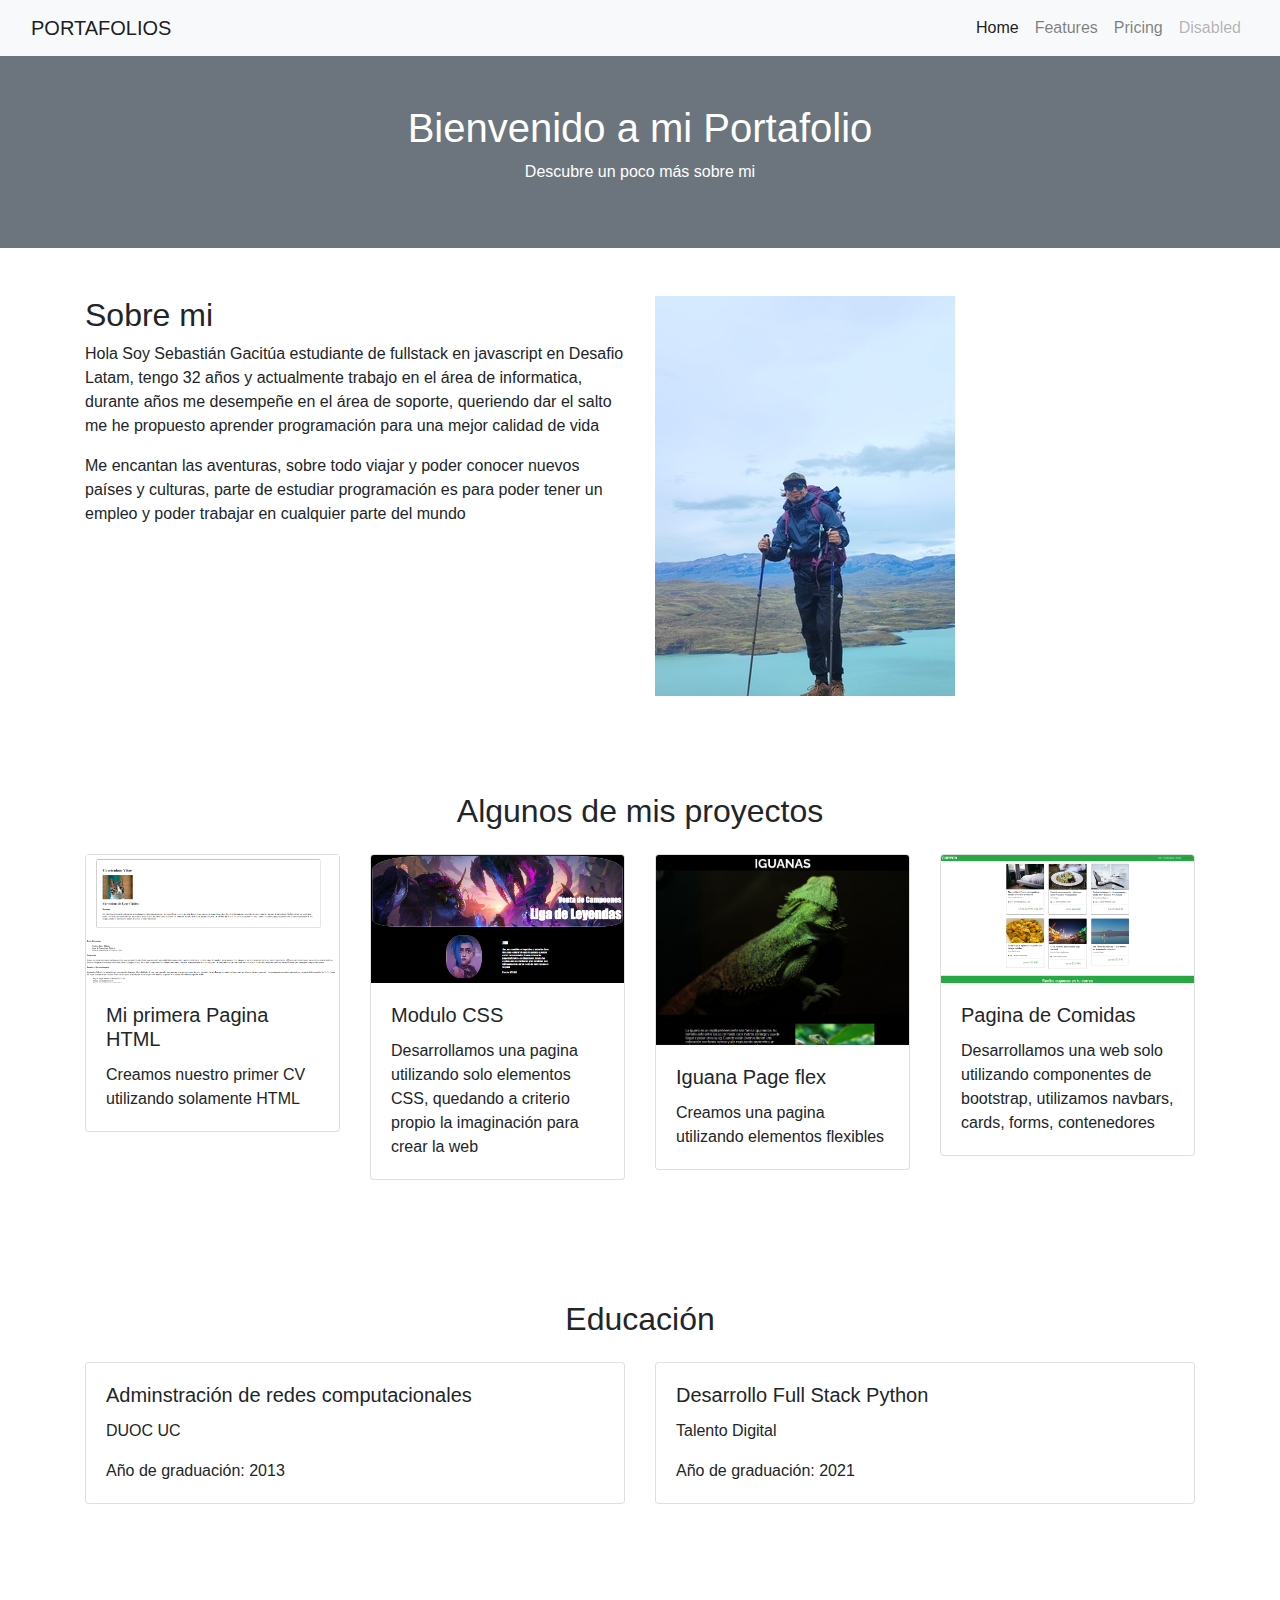
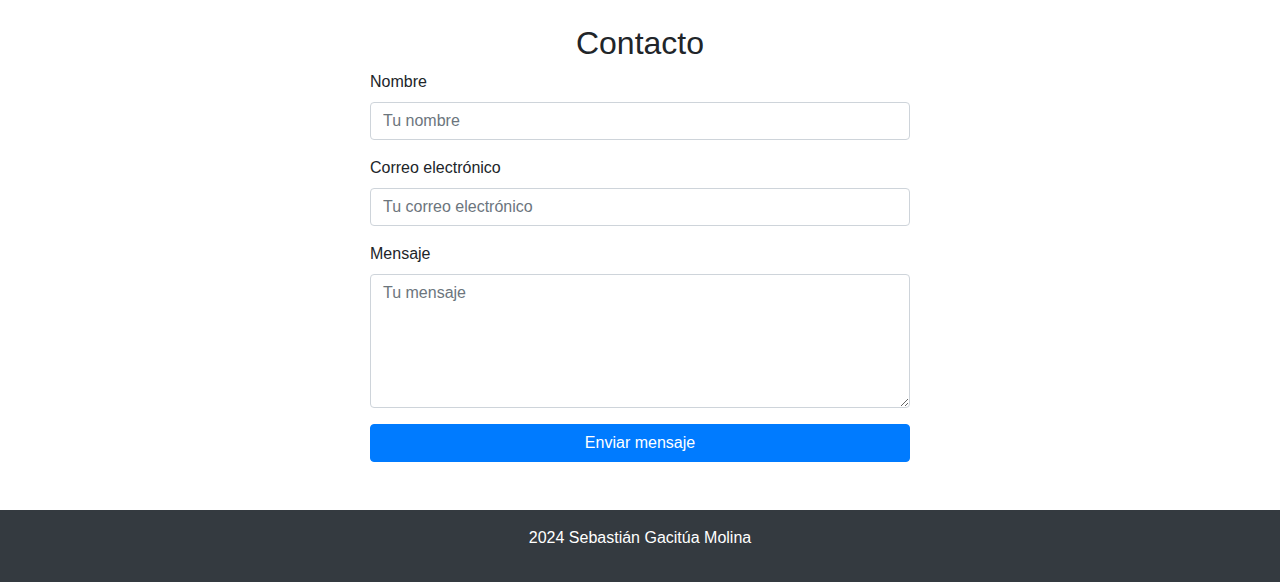
==== index.html @ 4010e5c4 "modificaciones" ====
<!DOCTYPE html>
<html lang="es">
<head>
  <meta charset="UTF-8">
  <meta name="viewport" content="width=device-width, initial-scale=1.0">
  <title>Mi Portafolios</title>
  <!-- Bootstrap CSS -->
  <link rel="stylesheet" href="https://stackpath.bootstrapcdn.com/bootstrap/4.5.2/css/bootstrap.min.css">
  <!-- CSS personalizado -->
  <link rel="stylesheet" href="styles.css">
</head>
<body>
    <nav class="navbar navbar-expand-lg navbar-light bg-light">
        <div class="container-fluid">
          <a class="navbar-brand" href="#">PORTAFOLIOS</a>
          <button class="navbar-toggler" type="button" data-bs-toggle="collapse" data-bs-target="#navbarNav" aria-controls="navbarNav" aria-expanded="false" aria-label="Toggle navigation">
            <span class="navbar-toggler-icon"></span>
          </button>
          <div class="collapse navbar-collapse justify-content-end" id="navbarNav">
            <ul class="navbar-nav">
              <li class="nav-item">
                <a class="nav-link active" aria-current="page" href="#">Home</a>
              </li>
              <li class="nav-item">
                <a class="nav-link" href="#">Features</a>
              </li>
              <li class="nav-item">
                <a class="nav-link" href="#">Pricing</a>
              </li>
              <li class="nav-item">
                <a class="nav-link disabled" href="#" tabindex="-1" aria-disabled="true">Disabled</a>
              </li>
            </ul>
          </div>
        </div>
      </nav>

  <!-- Encabezado -->
  <header class="bg-secondary text-white text-center py-5">
    <h1>Bienvenido a mi Portafolio</h1>
    <p>Descubre un poco más sobre mi</p>
  </header>

  <!-- Sección de presentación -->
  <section id="presentacion" class="py-5">
    <div class="container">
      <div class="row">
        <div class="col-md-6">
          <h2>Sobre mi</h2>
          <p>Hola Soy Sebastián Gacitúa estudiante de fullstack en javascript en Desafio Latam, tengo 32 años y actualmente trabajo en el área de informatica, durante años 
            me desempeñe en el área de soporte, queriendo dar el salto me he propuesto aprender programación para una mejor calidad de vida
          </p>
          <p>
            Me encantan las aventuras, sobre todo viajar y poder conocer nuevos países y culturas, parte de estudiar programación es para poder tener un empleo y poder trabajar en cualquier parte del mundo
          </p>
        </div>
        <div class="col-md-6">
          <img src="assets/img/perfil2.jpg" alt="Tu imagen" class="imagen">
        </div>
      </div>
    </div>
  </section>

<!-- Sección de 4 cards -->
<section id="section-cards" class="py-5">
    <div class="container">
      <h2 class="text-center mb-4">Algunos de mis proyectos</h2>
      <div class="row">
  
        <!-- Card 1 -->
        <div class="col-md-6 col-lg-3 mb-4">
          <div class="card">
            <img src="assets/img/proyecto1.png"card-img-top" alt="Imagen 1">
            <div class="card-body">
              <h5 class="card-title">Mi primera Pagina HTML</h5>
              <p class="card-text">Creamos nuestro primer CV utilizando solamente HTML</p>
            </div>
          </div>
        </div>
  
        <!-- Card 2 -->
        <div class="col-md-6 col-lg-3 mb-4">
          <div class="card">
            <img src="assets/img/proyecto2.png" class="card-img-top" alt="Imagen 2">
            <div class="card-body">
              <h5 class="card-title">Modulo CSS</h5>
              <p class="card-text">Desarrollamos una pagina utilizando solo elementos CSS, quedando a criterio propio la imaginación para crear la web</p>
            </div>
          </div>
        </div>
  
        <!-- Card 3 -->
        <div class="col-md-6 col-lg-3 mb-4">
          <div class="card">
            <img src="assets/img/proyecto3.png" class="card-img-top" alt="Imagen 3">
            <div class="card-body">
              <h5 class="card-title">Iguana Page flex</h5>
              <p class="card-text">Creamos una pagina utilizando elementos flexibles</p>
            </div>
          </div>
        </div>
  
        <!-- Card 4 -->
        <div class="col-md-6 col-lg-3 mb-4">
          <div class="card">
            <img src="assets/img/proyecto4.png" class="card-img-top" alt="Imagen 4">
            <div class="card-body">
              <h5 class="card-title">Pagina de Comidas</h5>
              <p class="card-text">Desarrollamos una web solo utilizando componentes de bootstrap, utilizamos navbars, cards, forms, contenedores</p>
            </div>
          </div>
        </div>
      </div>
    </div>
  </section>

  <!-- Sección de Educación -->
<section id="educacion" class="py-5">
    <div class="container">
      <h2 class="text-center mb-4">Educación</h2>
      <div class="row">
        <div class="col-md-6">
          <div class="card mb-4">
            <div class="card-body">
              <h5 class="card-title">Adminstración de redes computacionales</h5>
              <p class="card-text">DUOC UC</p>
              <p class="card-text">Año de graduación: 2013</p>
            </div>
          </div>
        </div>
        <div class="col-md-6">
          <div class="card mb-4">
            <div class="card-body">
              <h5 class="card-title">Desarrollo Full Stack Python</h5>
              <p class="card-text">Talento Digital</p>
              <p class="card-text">Año de graduación: 2021</p>
            </div>
          </div>
        </div>
        <!-- Agrega más tarjetas para educación adicional si es necesario -->
      </div>
    </div>
  </section>

  <!-- Formulario de contacto -->
  <section id="contacto" class="py-5">
    <div class="container">
      <h2 class="text-center">Contacto</h2>
      <div class="row">
        <div class="col-md-6 mx-auto">
          <form>
            <div class="form-group">
              <label for="nombre">Nombre</label>
              <input type="text" id="nombre" class="form-control" placeholder="Tu nombre">
            </div>
            <div class="form-group">
              <label for="email">Correo electrónico</label>
              <input type="email" id="email" class="form-control" placeholder="Tu correo electrónico">
            </div>
            <div class="form-group">
              <label for="mensaje">Mensaje</label>
              <textarea id="mensaje" class="form-control" rows="5" placeholder="Tu mensaje"></textarea>
            </div>
            <button type="submit" class="btn btn-primary btn-block">Enviar mensaje</button>
          </form>
        </div>
      </div>
    </div>
  </section>

  <!-- Footer -->
  <footer class="bg-dark text-white text-center py-3">
    <p>2024 Sebastián Gacitúa Molina</p>
  </footer>

  <!-- Bootstrap JS y jQuery -->
  <script src="https://code.jquery.com/jquery-3.5.1.slim.min.js"></script>
  <script src="https://cdn.jsdelivr.net/npm/@popperjs/core@2.5.4/dist/umd/popper.min.js"></script>
  <script src="https://stackpath.bootstrapcdn.com/bootstrap/4.5.2/js/bootstrap.min.js"></script>

</body>
</html>
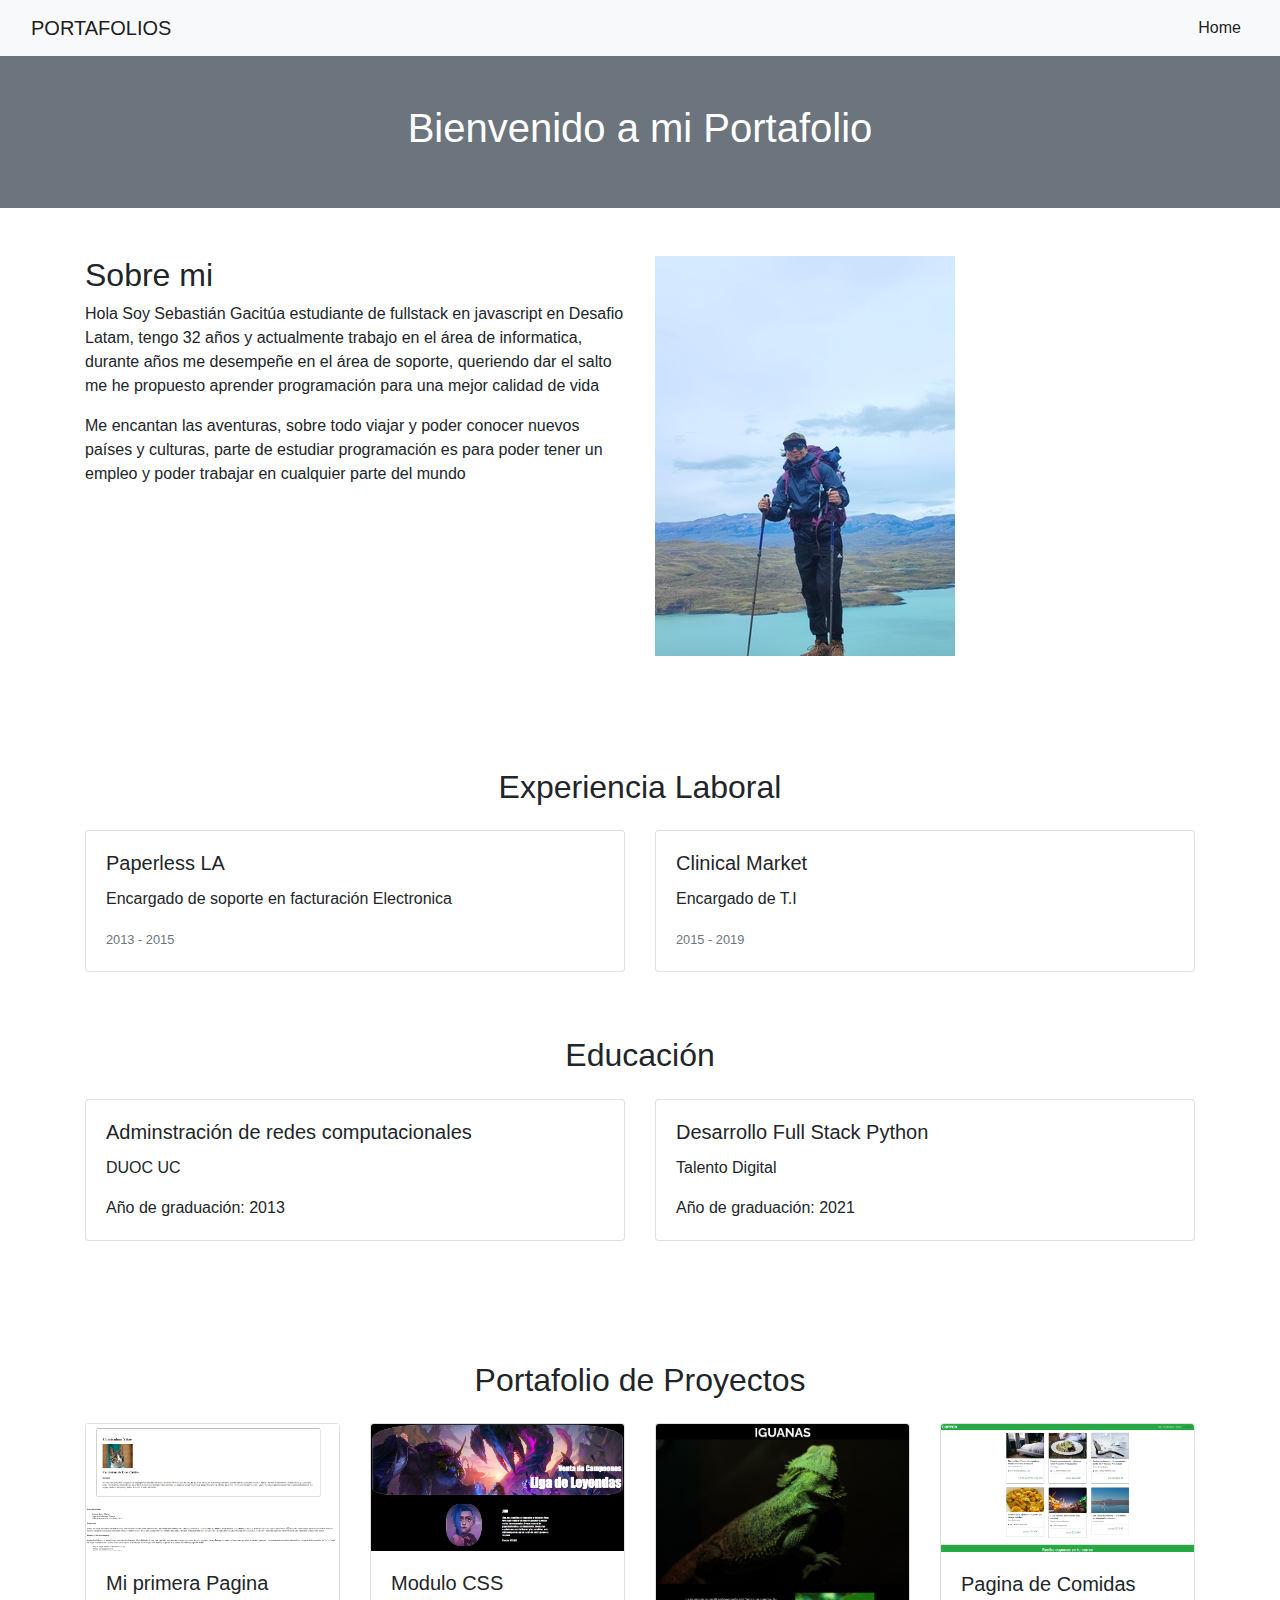
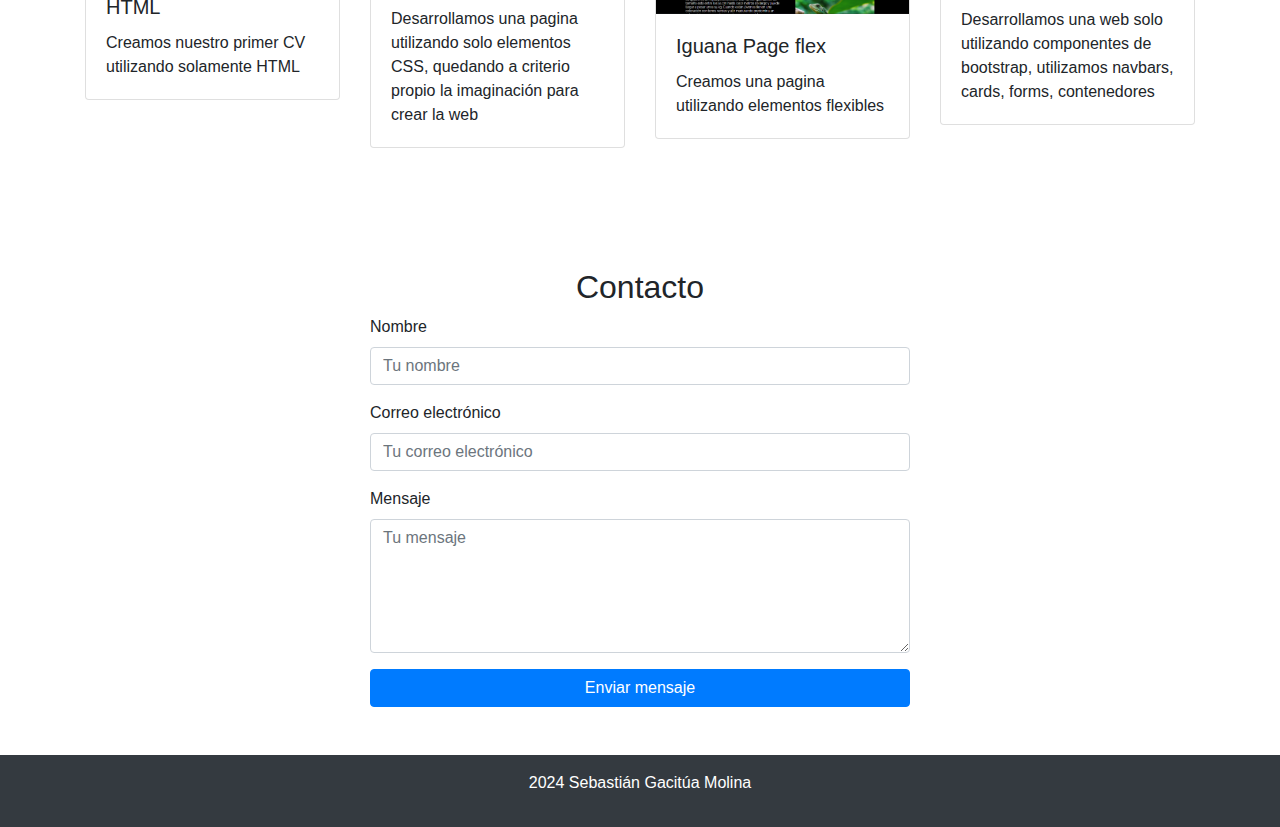
==== commit 98857341: "modificacion del proyecto" ====
--- a/index.html
+++ b/index.html
@@ -21,15 +21,6 @@
               <li class="nav-item">
                 <a class="nav-link active" aria-current="page" href="#">Home</a>
               </li>
-              <li class="nav-item">
-                <a class="nav-link" href="#">Features</a>
-              </li>
-              <li class="nav-item">
-                <a class="nav-link" href="#">Pricing</a>
-              </li>
-              <li class="nav-item">
-                <a class="nav-link disabled" href="#" tabindex="-1" aria-disabled="true">Disabled</a>
-              </li>
             </ul>
           </div>
         </div>
@@ -38,7 +29,6 @@
   <!-- Encabezado -->
   <header class="bg-secondary text-white text-center py-5">
     <h1>Bienvenido a mi Portafolio</h1>
-    <p>Descubre un poco más sobre mi</p>
   </header>
 
   <!-- Sección de presentación -->
@@ -61,10 +51,64 @@
     </div>
   </section>
 
+  <div class="container">
+    <h2 class="mt-5 text-center py-3">Experiencia Laboral</h2>
+    
+    <div class="row">
+      <div class="col-md-6">
+        <div class="card mb-3">
+          <div class="card-body">
+            <h5 class="card-title">Paperless LA</h5>
+            <p class="card-text">Encargado de soporte en facturación Electronica</p>
+            <p class="card-text"><small class="text-muted">2013 - 2015</small></p>
+          </div>
+        </div>
+      </div>
+      
+      <div class="col-md-6">
+        <div class="card mb-3">
+          <div class="card-body">
+            <h5 class="card-title">Clinical Market</h5>
+            <p class="card-text">Encargado de T.I</p>
+            <p class="card-text"><small class="text-muted">2015 - 2019</small></p>
+          </div>
+        </div>
+      </div>
+    </div>
+  </div>
+
+    <!-- Sección de Educación -->
+<section id="educacion" class="py-5">
+  <div class="container">
+    <h2 class="text-center mb-4">Educación</h2>
+    <div class="row">
+      <div class="col-md-6">
+        <div class="card mb-4">
+          <div class="card-body">
+            <h5 class="card-title">Adminstración de redes computacionales</h5>
+            <p class="card-text">DUOC UC</p>
+            <p class="card-text">Año de graduación: 2013</p>
+          </div>
+        </div>
+      </div>
+      <div class="col-md-6">
+        <div class="card mb-4">
+          <div class="card-body">
+            <h5 class="card-title">Desarrollo Full Stack Python</h5>
+            <p class="card-text">Talento Digital</p>
+            <p class="card-text">Año de graduación: 2021</p>
+          </div>
+        </div>
+      </div>
+      <!-- Agrega más tarjetas para educación adicional si es necesario -->
+    </div>
+  </div>
+</section>
+
 <!-- Sección de 4 cards -->
 <section id="section-cards" class="py-5">
     <div class="container">
-      <h2 class="text-center mb-4">Algunos de mis proyectos</h2>
+      <h2 class="text-center mb-4">Portafolio de Proyectos</h2>
       <div class="row">
   
         <!-- Card 1 -->
@@ -114,34 +158,6 @@
     </div>
   </section>
 
-  <!-- Sección de Educación -->
-<section id="educacion" class="py-5">
-    <div class="container">
-      <h2 class="text-center mb-4">Educación</h2>
-      <div class="row">
-        <div class="col-md-6">
-          <div class="card mb-4">
-            <div class="card-body">
-              <h5 class="card-title">Adminstración de redes computacionales</h5>
-              <p class="card-text">DUOC UC</p>
-              <p class="card-text">Año de graduación: 2013</p>
-            </div>
-          </div>
-        </div>
-        <div class="col-md-6">
-          <div class="card mb-4">
-            <div class="card-body">
-              <h5 class="card-title">Desarrollo Full Stack Python</h5>
-              <p class="card-text">Talento Digital</p>
-              <p class="card-text">Año de graduación: 2021</p>
-            </div>
-          </div>
-        </div>
-        <!-- Agrega más tarjetas para educación adicional si es necesario -->
-      </div>
-    </div>
-  </section>
-
   <!-- Formulario de contacto -->
   <section id="contacto" class="py-5">
     <div class="container">
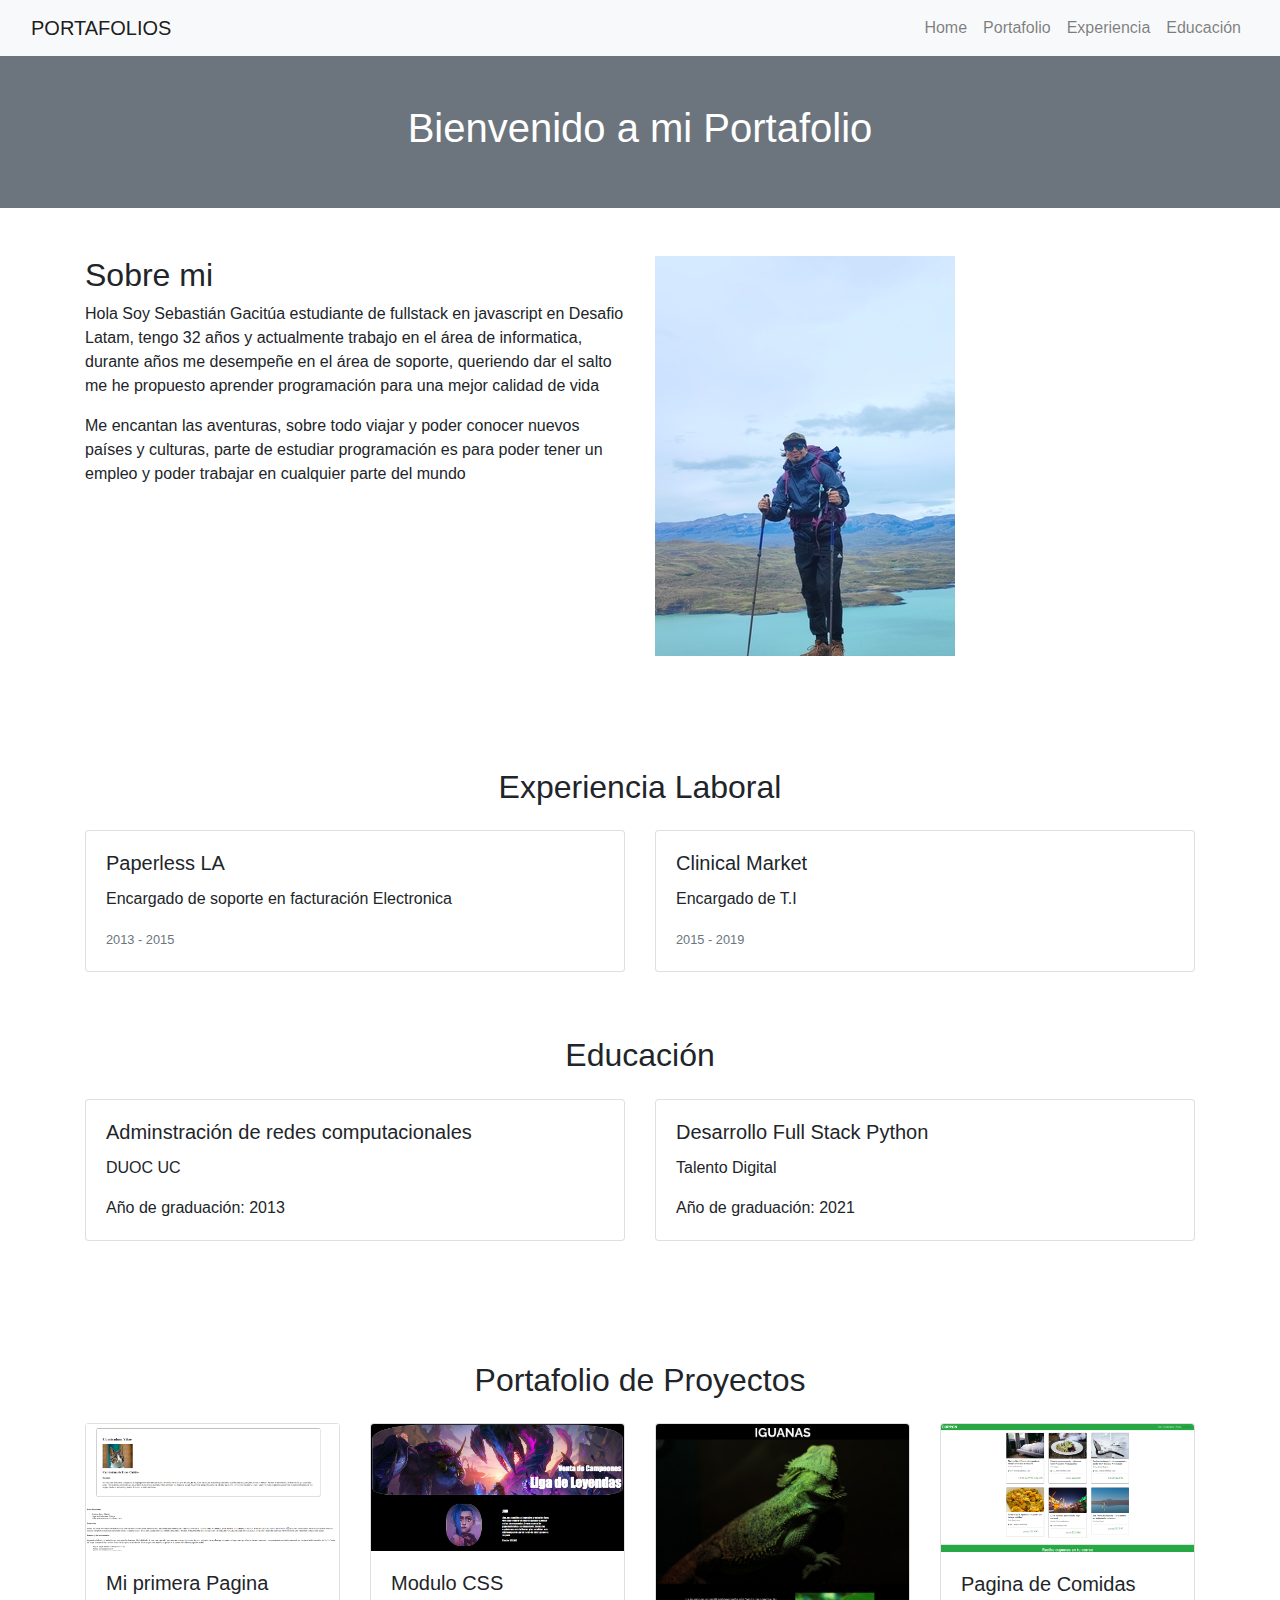
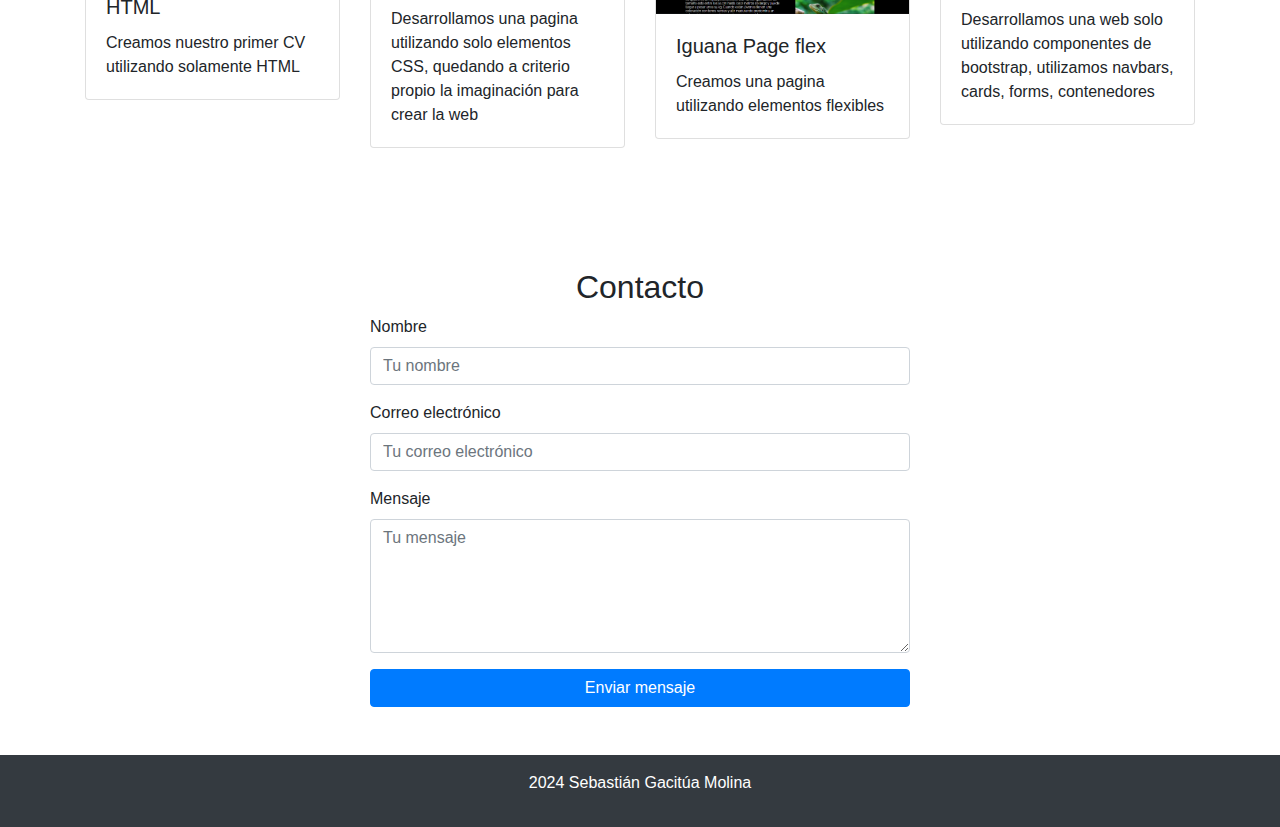
==== commit 05c05740: "ultimos cambios" ====
--- a/index.html
+++ b/index.html
@@ -19,7 +19,16 @@
           <div class="collapse navbar-collapse justify-content-end" id="navbarNav">
             <ul class="navbar-nav">
               <li class="nav-item">
-                <a class="nav-link active" aria-current="page" href="#">Home</a>
+                <a class="nav-link" aria-current="page" href="#">Home</a>
+              </li>
+              <li class="nav-item">
+                <a class="nav-link" aria-current="page" href="#">Portafolio</a>
+              </li>
+              <li class="nav-item">
+                <a class="nav-link" aria-current="page" href="#">Experiencia</a>
+              </li>
+              <li class="nav-item">
+                <a class="nav-link" aria-current="page" href="#">Educación</a>
               </li>
             </ul>
           </div>
